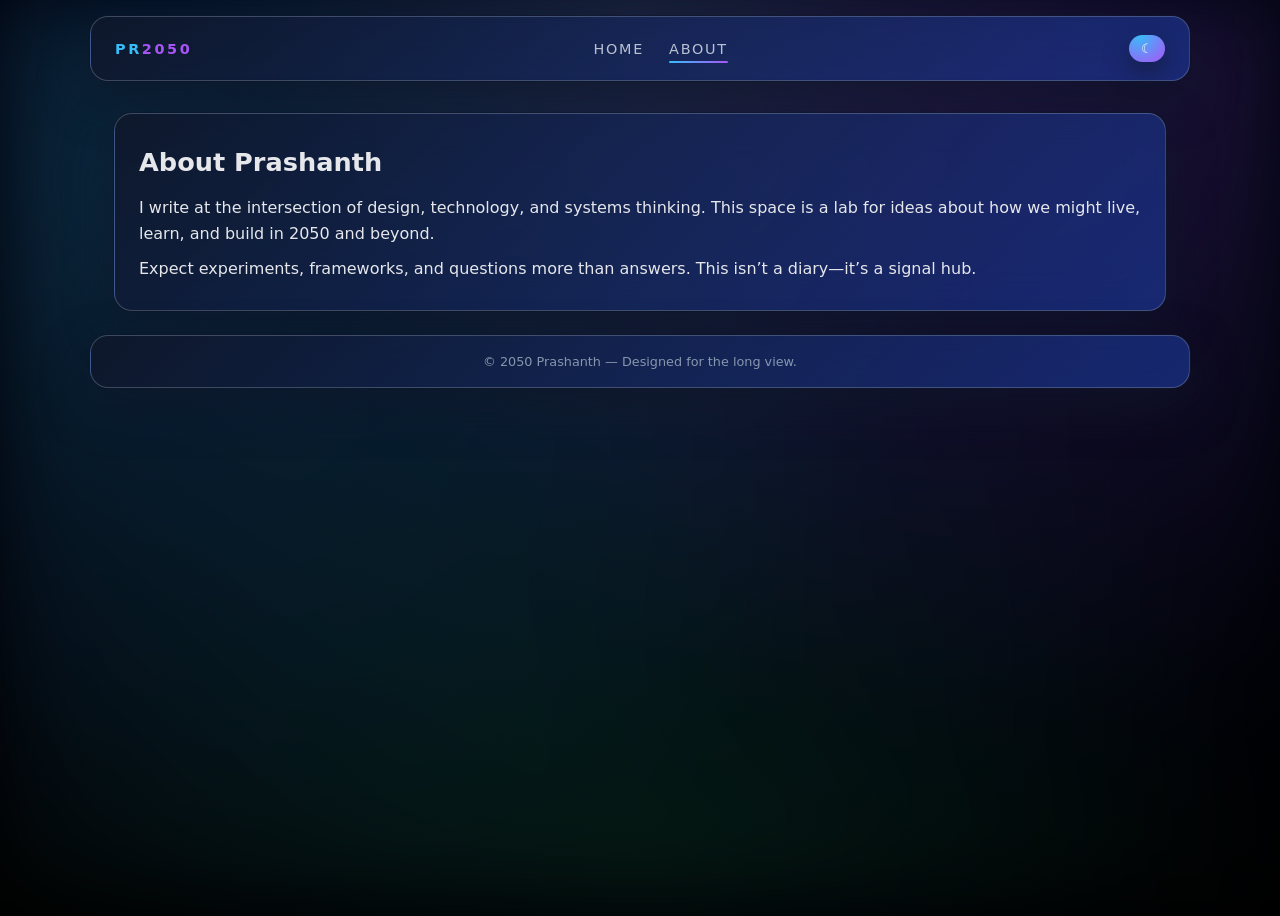
==== about.html @ 9afbf1ac "Add files via upload" ====
<!DOCTYPE html>
<html lang="en">
<head>
    <meta charset="UTF-8">
    <meta name="viewport" content="width=device-width, initial-scale=1.0">
    <title>About — Prashanth 2050</title>
    <link rel="stylesheet" href="style.css">
</head>
<body class="theme-dark">
    <div class="bg-orbit"></div>
    <header class="glass header">
        <div class="logo">PR<span>2050</span></div>
        <nav>
            <a href="index.html">Home</a>
            <a href="about.html" class="active">About</a>
        </nav>
        <button id="toggleTheme" class="toggle-btn">☾</button>
    </header>

    <main class="container">
        <section class="glass about-card">
            <h2>About Prashanth</h2>
            <p>
                I write at the intersection of design, technology, and systems thinking.
                This space is a lab for ideas about how we might live, learn, and build
                in 2050 and beyond.
            </p>
            <p>
                Expect experiments, frameworks, and questions more than answers.
                This isn’t a diary—it’s a signal hub.
            </p>
        </section>
    </main>

    <footer class="glass footer">
        <p>© 2050 Prashanth — Designed for the long view.</p>
    </footer>

    <script>
        const btn = document.getElementById('toggleTheme');
        if (btn) {
            btn.addEventListener('click', () => {
                document.body.classList.toggle('theme-light');
                document.body.classList.toggle('theme-dark');
                btn.textContent = document.body.classList.contains('theme-dark') ? '☾' : '☼';
            });
        }
    </script>
</body>
</html>
---- style.css ----
:root {
    --bg-dark: #050816;
    --bg-light: #f5f7ff;
    --accent: #38bdf8;
    --accent-2: #a855f7;
    --text-light: #e5e7eb;
    --text-dark: #0f172a;
    --radius: 18px;
    --blur: 22px;
}

* {
    box-sizing: border-box;
    margin: 0;
    padding: 0;
}

body.theme-dark,
body.theme-light {
    font-family: system-ui, -apple-system, BlinkMacSystemFont, "SF Pro Text", sans-serif;
    min-height: 100vh;
    position: relative;
}

body.theme-dark {
    background: radial-gradient(circle at top, #0f172a 0, #020617 40%, #000 100%);
    color: var(--text-light);
}

body.theme-light {
    background: radial-gradient(circle at top, #e0f2fe 0, #f5f7ff 40%, #e5e7eb 100%);
    color: var(--text-dark);
}

.bg-orbit {
    position: fixed;
    inset: 0;
    background:
        radial-gradient(circle at 10% 20%, rgba(56, 189, 248, 0.18), transparent 60%),
        radial-gradient(circle at 80% 0%, rgba(168, 85, 247, 0.18), transparent 55%),
        radial-gradient(circle at 50% 100%, rgba(34, 197, 94, 0.12), transparent 60%);
    filter: blur(40px);
    z-index: -2;
}

.header, .footer {
    max-width: 1100px;
    margin: 0 auto;
    padding: 18px 24px;
    display: flex;
    align-items: center;
    justify-content: space-between;
    margin-top: 16px;
}

.glass {
    backdrop-filter: blur(var(--blur));
    border-radius: var(--radius);
    border: 1px solid rgba(148, 163, 184, 0.35);
    background: linear-gradient(
        135deg,
        rgba(15, 23, 42, 0.85),
        rgba(30, 64, 175, 0.55)
    );
    box-shadow:
        0 18px 45px rgba(15, 23, 42, 0.65),
        0 0 0 1px rgba(15, 23, 42, 0.6);
}

body.theme-light .glass {
    background: linear-gradient(
        135deg,
        rgba(255, 255, 255, 0.9),
        rgba(219, 234, 254, 0.9)
    );
    box-shadow:
        0 18px 45px rgba(148, 163, 184, 0.35),
        0 0 0 1px rgba(148, 163, 184, 0.4);
}

.logo {
    font-weight: 700;
    letter-spacing: 0.18em;
    text-transform: uppercase;
    font-size: 0.9rem;
    color: var(--accent);
}

.logo span {
    color: var(--accent-2);
}

nav a {
    margin: 0 10px;
    text-decoration: none;
    font-size: 0.9rem;
    text-transform: uppercase;
    letter-spacing: 0.12em;
    color: rgba(226, 232, 240, 0.8);
    position: relative;
}

nav a.active::after,
nav a:hover::after {
    content: "";
    position: absolute;
    left: 0;
    bottom: -6px;
    width: 100%;
    height: 2px;
    background: linear-gradient(90deg, var(--accent), var(--accent-2));
    border-radius: 999px;
}

body.theme-light nav a {
    color: rgba(30, 64, 175, 0.85);
}

.container {
    max-width: 1100px;
    margin: 32px auto 24px;
    padding: 0 24px;
}

.hero {
    padding: 32px 28px;
    margin-bottom: 28px;
}

.hero h1 {
    font-size: 2.4rem;
    margin-bottom: 10px;
}

.hero p {
    color: rgba(226, 232, 240, 0.8);
}

body.theme-light .hero p {
    color: rgba(30, 64, 175, 0.8);
}

.category-bar {
    margin-bottom: 24px;
    padding: 10px 16px;
    display: flex;
    flex-wrap: wrap;
    gap: 8px;
}

.cat-btn {
    border: none;
    border-radius: 999px;
    padding: 6px 14px;
    font-size: 0.8rem;
    text-transform: uppercase;
    letter-spacing: 0.12em;
    cursor: pointer;
    background: rgba(15, 23, 42, 0.7);
    color: rgba(226, 232, 240, 0.9);
}

.cat-btn.active {
    background: radial-gradient(circle at 30% 0%, var(--accent), var(--accent-2));
    color: #fff;
}

.posts-grid {
    display: grid;
    grid-template-columns: repeat(auto-fit, minmax(260px, 1fr));
    gap: 20px;
}

.post-card {
    padding: 20px 18px;
    position: relative;
    overflow: hidden;
    cursor: pointer;
}

.post-card h2 {
    font-size: 1.2rem;
    margin-bottom: 6px;
}

.post-meta {
    font-size: 0.8rem;
    text-transform: uppercase;
    letter-spacing: 0.16em;
    color: rgba(148, 163, 184, 0.9);
    margin-bottom: 10px;
}

.post-excerpt {
    font-size: 0.95rem;
    line-height: 1.5;
    color: rgba(226, 232, 240, 0.9);
}

body.theme-light .post-excerpt {
    color: rgba(30, 64, 175, 0.9);
}

.post-glow {
    position: absolute;
    inset: -40%;
    background:
        radial-gradient(circle at 0% 0%, rgba(56, 189, 248, 0.18), transparent 60%),
        radial-gradient(circle at 100% 100%, rgba(168, 85, 247, 0.18), transparent 60%);
    opacity: 0;
    transition: opacity 0.4s ease-out;
    pointer-events: none;
}

.post-card:hover .post-glow {
    opacity: 1;
}

.footer {
    margin-bottom: 24px;
    font-size: 0.8rem;
    justify-content: center;
    color: rgba(148, 163, 184, 0.9);
}

.toggle-btn {
    border: none;
    background: radial-gradient(circle at 30% 0%, var(--accent), var(--accent-2));
    color: white;
    border-radius: 999px;
    padding: 6px 12px;
    font-size: 0.8rem;
    cursor: pointer;
    box-shadow: 0 10px 25px rgba(15, 23, 42, 0.6);
}

.about-card {
    padding: 28px 24px;
    line-height: 1.6;
}

.about-card h2 {
    font-size: 1.6rem;
    margin-bottom: 12px;
}

.about-card p + p {
    margin-top: 10px;
}

.post-page {
    max-width: 800px;
    margin: 32px auto 24px;
    padding: 0 24px;
}

.post-header {
    margin-bottom: 18px;
}

.post-header h1 {
    font-size: 2rem;
    margin-bottom: 8px;
}

.post-header .post-meta {
    margin-bottom: 0;
}

.post-body {
    line-height: 1.7;
    font-size: 1rem;
}

.post-body p + p {
    margin-top: 12px;
}

.post-nav {
    margin-top: 24px;
    display: flex;
    justify-content: space-between;
    gap: 10px;
    flex-wrap: wrap;
}

.post-nav a {
    font-size: 0.85rem;
    text-decoration: none;
    text-transform: uppercase;
    letter-spacing: 0.12em;
    color: rgba(226, 232, 240, 0.9);
}

body.theme-light .post-nav a {
    color: rgba(30, 64, 175, 0.9);
}

@media (max-width: 700px) {
    .header, .footer {
        flex-direction: column;
        gap: 10px;
        text-align: center;
    }

    .hero h1 {
        font-size: 1.9rem;
    }
}
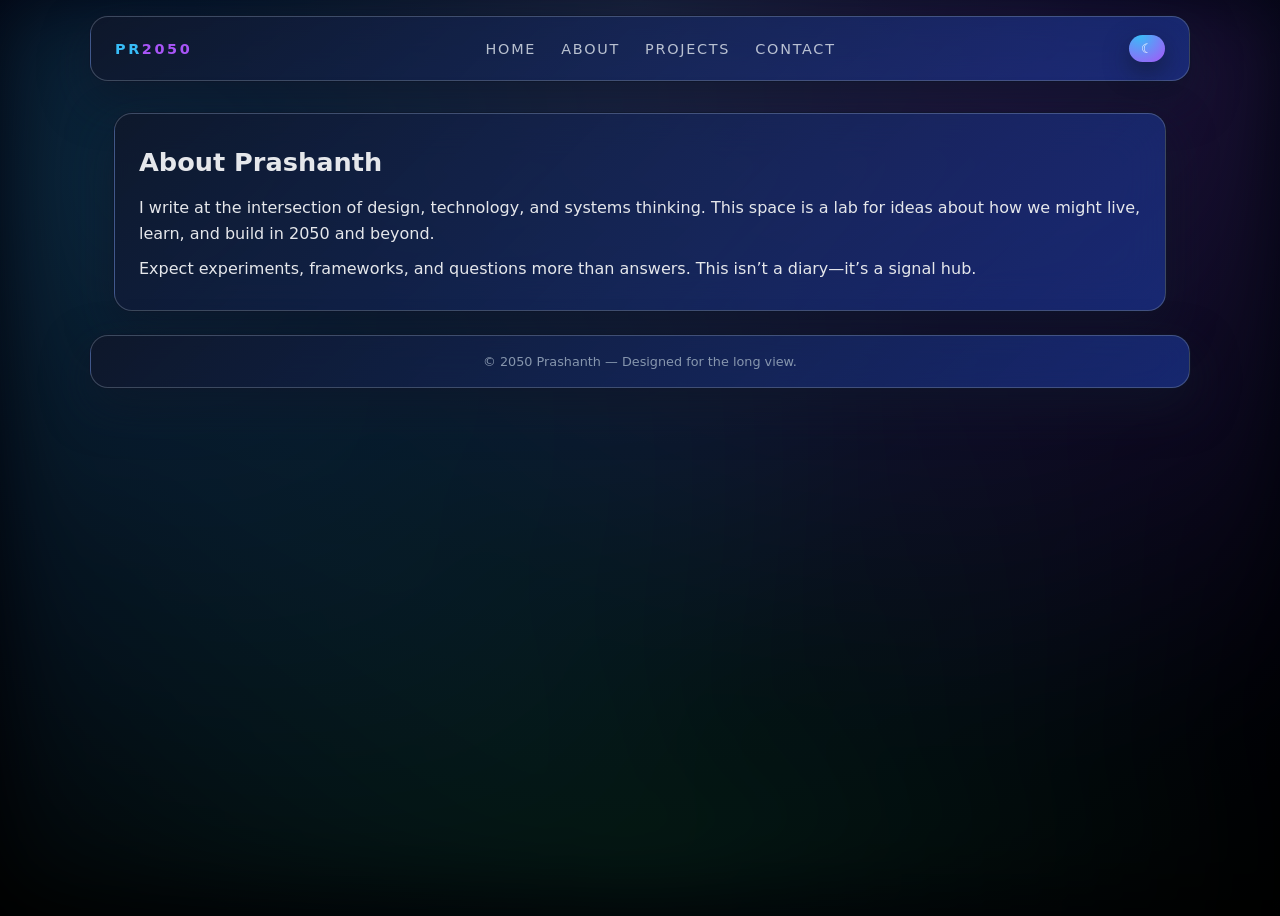
==== commit 69d127d5: "Add files via upload" ====
--- a/about.html
+++ b/about.html
@@ -11,9 +11,12 @@
     <header class="glass header">
         <div class="logo">PR<span>2050</span></div>
         <nav>
-            <a href="index.html">Home</a>
-            <a href="about.html" class="active">About</a>
-        </nav>
+    <a href="index.html">Home</a>
+    <a href="about.html">About</a>
+    <a href="projects.html">Projects</a>
+    <a href="contact.html">Contact</a>
+</nav>
+
         <button id="toggleTheme" class="toggle-btn">☾</button>
     </header>
 
--- a/style.css
+++ b/style.css
@@ -176,6 +176,7 @@
     position: relative;
     overflow: hidden;
     cursor: pointer;
+    transition: transform 0.18s ease-out, box-shadow 0.18s ease-out;
 }
 
 .post-card h2 {
@@ -212,8 +213,9 @@
     pointer-events: none;
 }
 
-.post-card:hover .post-glow {
-    opacity: 1;
+.post-card:hover {
+    transform: translateY(-4px);
+    box-shadow: 0 22px 50px rgba(15, 23, 42, 0.8);
 }
 
 .footer {
